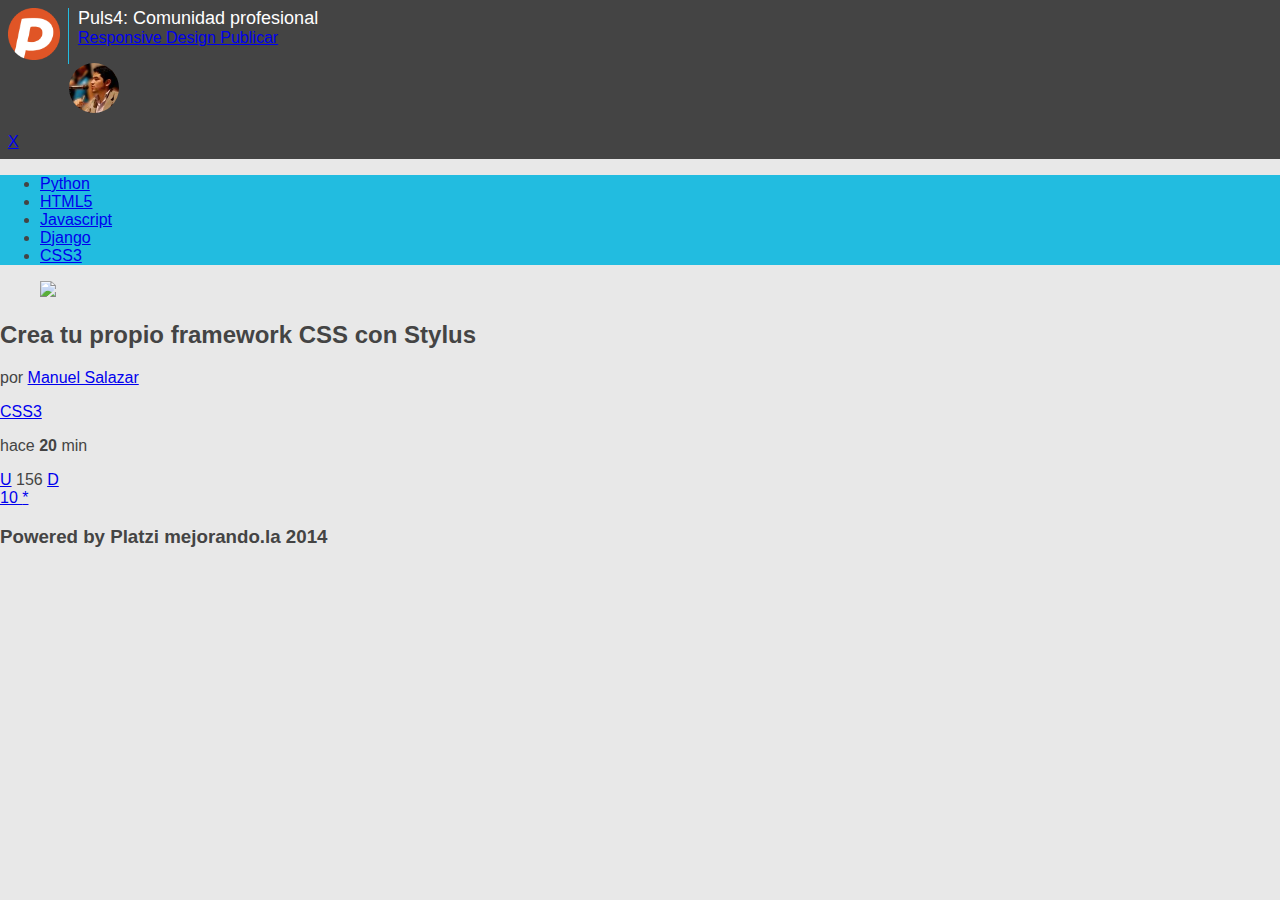
==== Primera-clase/index.html @ 85e8e350 "commit 5" ====
<!DOCTYPE html>
<html lang="es">
<head>
	<meta charset="utf-8"/>
	<title>Puls4</title>
	<link rel="stylesheet" href="css/normalize.css" />
	<link rel="stylesheet" href="css/puls4.css" />
</head>
<body>
	<header>
		<div class="logo left">
			<img src="imagenes/logo.png" alt="Puls4" />
		</div>
		<div class="titular">
			<h1 class="titulo">
				Puls4: Comunidad profesional
			</h1>
			<div>
				<a href="#" class="filtro">
					Responsive Design
				</a>
				<a href="#" class="publicar">
					Publicar
				</a>
			</div>
		</div>
		<div class="usuario">
			<figure class="avatar">
				<img src="imagenes/avatar.jpg" alt="freddier">
			</figure>
			<a href="#" class="flechita">
				X
			</a>
		</div>
	</header>
	<nav>
		<ul class="menu">
			<li><a href="#">Python</a></li>
			<li><a href="#">HTML5</a></li>
			<li><a href="#">Javascript</a></li>
			<li><a href="#">Django</a></li>
			<li><a href="#">CSS3</a></li> <!--0:58:23-->
		</ul>
	</nav>
	<section class="posts">

		<article class="post">
			<div class="descripcion">
				<figure class="imagen">
					<img src="imagenes/foto.jpg">
				</figure>
				<div class="detalles">
					<h2 class="titulo">
						Crea tu propio framework CSS con Stylus
					</h2>
					<p class="autor">
						por <a href="#">Manuel Salazar</a>
					</p>
					<a href="#" class="tag">CSS3</a>
					<p class="fecha">hace <strong>20</strong> min</p>
				</div>
			</div>
			<div class="acciones">
				<div class="votos">
					<a href="#" class="up">U</a>
					<span class="total">156</span>
					<a href="#" class="down">D</a>
				</div>
				<div class="datos">
					<a href="#" class="comentarios">
						10
					</a>
					<a href="#" class="estrellita">
						*
					</a>
				</div>
			</div>
		</article>
		
	</section>
	<footer>
		<h3>
			<strong>Powered by Platzi</strong>
			<span class="mejor">
				mejorando.la 2014
			</span>
		</h3>
	</footer>
</body>
</html>
---- Primera-clase/css/puls4.css ----
body{background:#e8e8e8;color:#444;font-family:Arial;font-size:16px}header{background:#444;color:#fff;padding:.5em;}header .logo{border-right:1px solid #22bce0;width:60px;}header .logo img{width:52px}header .titular{margin:0 80px 0 70px;}header .titular .titulo{font-size:18px;font-weight:normal;margin:0;padding:0}header .usuario .avatar img{width:50px;border-radius:50%}nav{background:#22bce0}.left{float:left}.right{float:right}
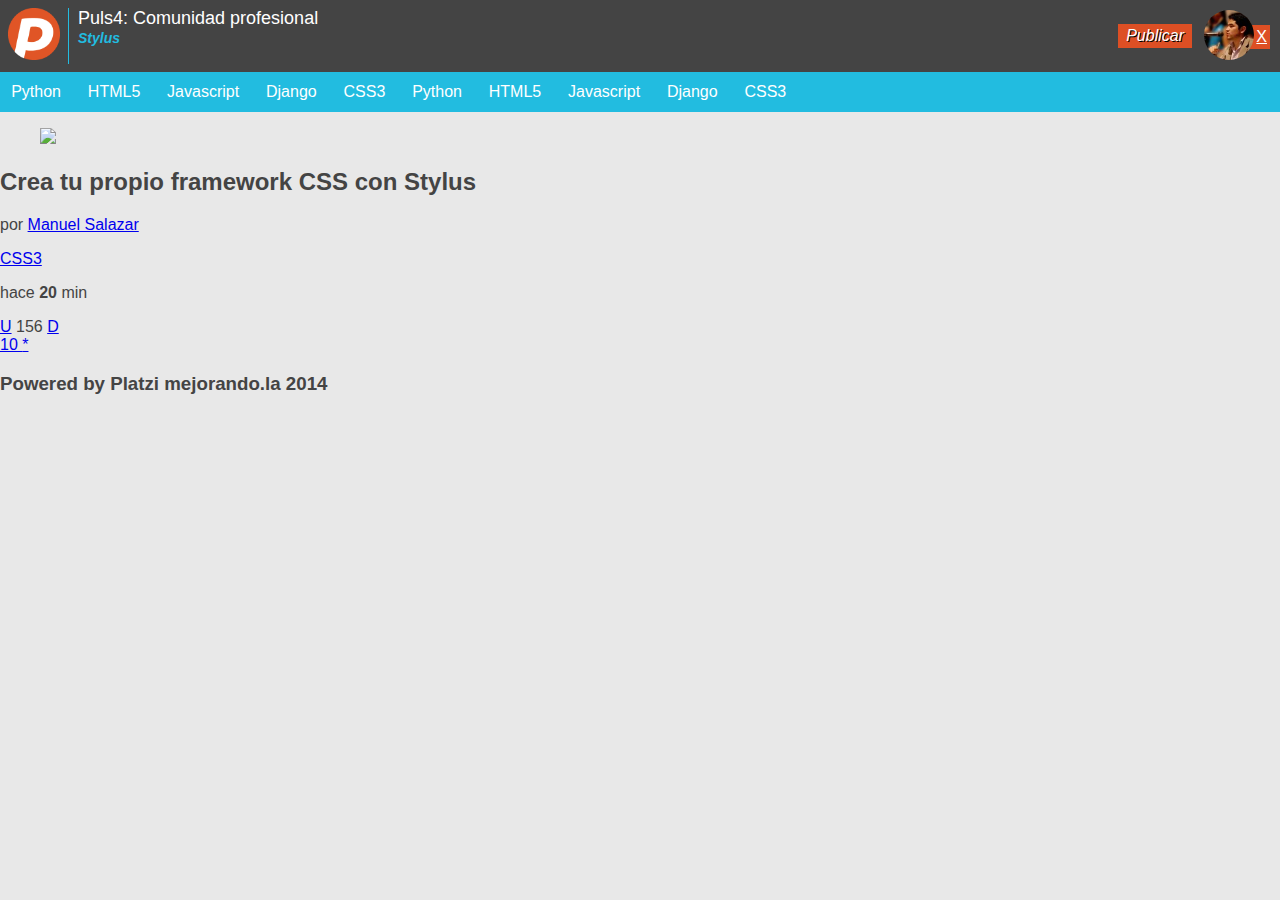
==== commit 82670887: "Commit 1 - Clase 2" ====
--- a/Primera-clase/index.html
+++ b/Primera-clase/index.html
@@ -2,6 +2,7 @@
 <html lang="es">
 <head>
 	<meta charset="utf-8"/>
+	<meta name="viewport" content="width=device-width, initial-scale=1, maximum-scale=1" />
 	<title>Puls4</title>
 	<link rel="stylesheet" href="css/normalize.css" />
 	<link rel="stylesheet" href="css/puls4.css" />
@@ -17,9 +18,9 @@
 			</h1>
 			<div>
 				<a href="#" class="filtro">
-					Responsive Design
+					Stylus
 				</a>
-				<a href="#" class="publicar">
+				<a href="#" class="publicar right">
 					Publicar
 				</a>
 			</div>
@@ -35,6 +36,11 @@
 	</header>
 	<nav>
 		<ul class="menu">
+			<li><a href="#">Python</a></li>
+			<li><a href="#">HTML5</a></li>
+			<li><a href="#">Javascript</a></li>
+			<li><a href="#">Django</a></li>
+			<li><a href="#">CSS3</a></li> <!--0:58:23-->
 			<li><a href="#">Python</a></li>
 			<li><a href="#">HTML5</a></li>
 			<li><a href="#">Javascript</a></li>
--- a/Primera-clase/css/puls4.css
+++ b/Primera-clase/css/puls4.css
@@ -1 +1 @@
-body{background:#e8e8e8;color:#444;font-family:Arial;font-size:16px}header{background:#444;color:#fff;padding:.5em;}header .logo{border-right:1px solid #22bce0;width:60px;}header .logo img{width:52px}header .titular{margin:0 80px 0 70px;}header .titular .titulo{font-size:18px;font-weight:normal;margin:0;padding:0}header .usuario .avatar img{width:50px;border-radius:50%}nav{background:#22bce0}.left{float:left}.right{float:right}+body{background:#e8e8e8;color:#444;font-family:Arial;font-size:16px}header{background:#444;color:#fff;overflow:hidden;padding:.5em;position:relative;}header .logo{border-right:1px solid #22bce0;width:60px;}header .logo img{width:52px}header .titular{margin:0 80px 0 70px;}header .titular .filtro{color:#22bce0;font-size:14px;font-weight:bold;font-style:italic;text-decoration:none}header .titular .publicar{background:#dd4f24;color:#fff;font-style:italic;margin:-5px 0 0 0;padding:.2em .5em;text-decoration:none;text-shadow:1px 1px 0 #000}header .titular .titulo{font-size:18px;font-weight:normal;margin:0;padding:0}header .usuario{position:absolute;right:10px;top:10px;}header .usuario .avatar{margin:0 1em 0 0;position:relative;z-index:2;}header .usuario .avatar img{width:50px;border-radius:50%}header .usuario .flechita{background:#dd4f24;color:#fff;display:block;padding:3px;position:absolute;right:0;text-align:right;top:15px;width:50%}nav{background:#22bce0;}nav .menu{height:40px;line-height:40px;margin:0;padding:0;overflow-x:auto;white-space:nowrap;}nav .menu li{display:inline-block;}nav .menu li a{color:#fff;display:inline-block;margin:0 .5em;padding:0 .2em;text-decoration:none}.left{float:left}.right{float:right}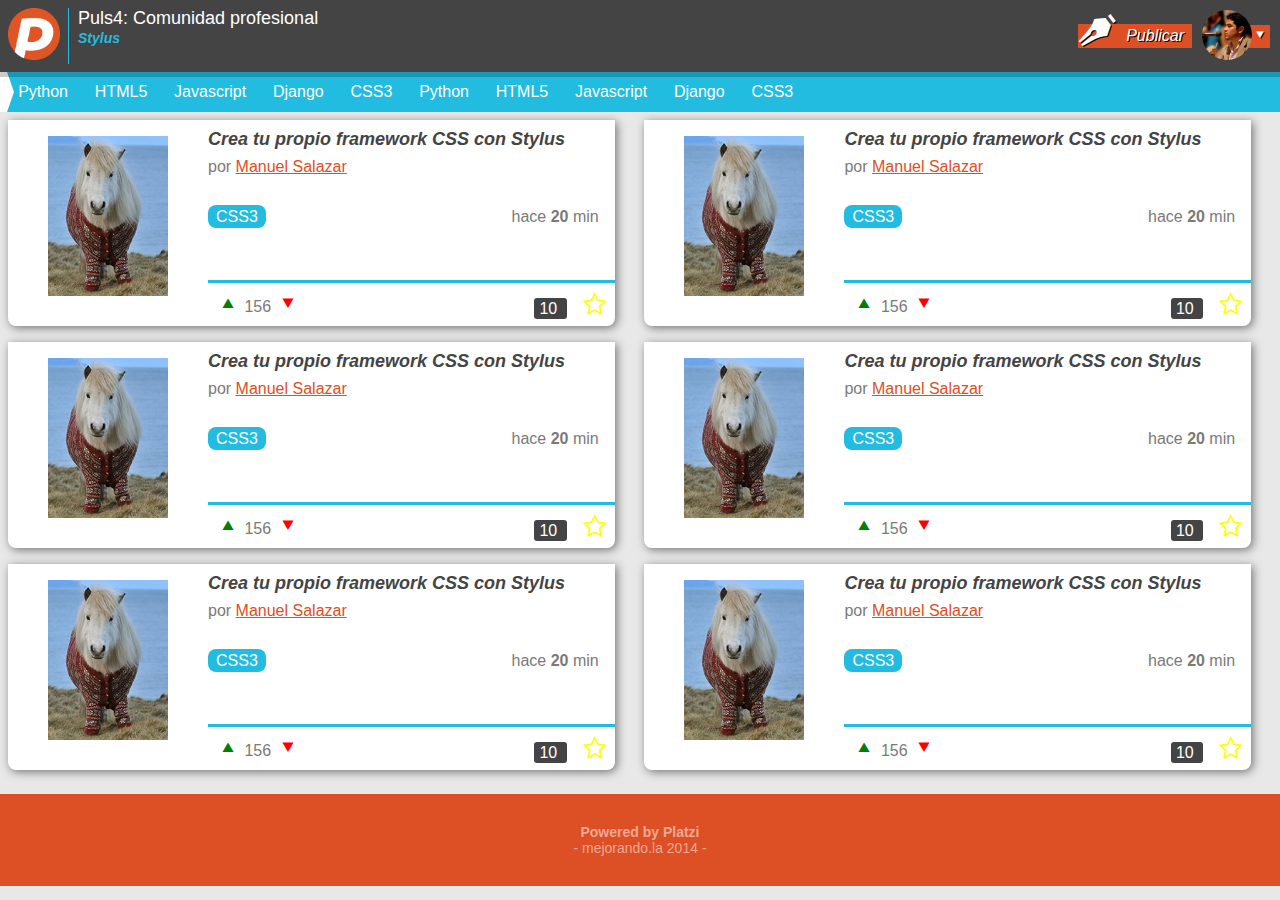
==== commit aace2858: "Commit 2 - Clase 2" ====
--- a/Primera-clase/index.html
+++ b/Primera-clase/index.html
@@ -30,7 +30,7 @@
 				<img src="imagenes/avatar.jpg" alt="freddier">
 			</figure>
 			<a href="#" class="flechita">
-				X
+				
 			</a>
 		</div>
 	</header>
@@ -68,16 +68,176 @@
 			</div>
 			<div class="acciones">
 				<div class="votos">
-					<a href="#" class="up">U</a>
-					<span class="total">156</span>
-					<a href="#" class="down">D</a>
-				</div>
-				<div class="datos">
-					<a href="#" class="comentarios">
-						10
-					</a>
-					<a href="#" class="estrellita">
-						*
+					<a href="#" class="up"></a>
+					<span class="total">156</span>
+					<a href="#" class="down"></a>
+				</div>
+				<div class="datos">
+					<a href="#" class="comentarios">
+						10
+					</a>
+					<a href="#" class="estrellita">
+						
+					</a>
+				</div>
+			</div>
+		</article>
+		<article class="post">
+			<div class="descripcion">
+				<figure class="imagen">
+					<img src="imagenes/foto.jpg">
+				</figure>
+				<div class="detalles">
+					<h2 class="titulo">
+						Crea tu propio framework CSS con Stylus
+					</h2>
+					<p class="autor">
+						por <a href="#">Manuel Salazar</a>
+					</p>
+					<a href="#" class="tag">CSS3</a>
+					<p class="fecha">hace <strong>20</strong> min</p>
+				</div>
+			</div>
+			<div class="acciones">
+				<div class="votos">
+					<a href="#" class="up"></a>
+					<span class="total">156</span>
+					<a href="#" class="down"></a>
+				</div>
+				<div class="datos">
+					<a href="#" class="comentarios">
+						10
+					</a>
+					<a href="#" class="estrellita">
+						
+					</a>
+				</div>
+			</div>
+		</article>
+		<article class="post">
+			<div class="descripcion">
+				<figure class="imagen">
+					<img src="imagenes/foto.jpg">
+				</figure>
+				<div class="detalles">
+					<h2 class="titulo">
+						Crea tu propio framework CSS con Stylus
+					</h2>
+					<p class="autor">
+						por <a href="#">Manuel Salazar</a>
+					</p>
+					<a href="#" class="tag">CSS3</a>
+					<p class="fecha">hace <strong>20</strong> min</p>
+				</div>
+			</div>
+			<div class="acciones">
+				<div class="votos">
+					<a href="#" class="up"></a>
+					<span class="total">156</span>
+					<a href="#" class="down"></a>
+				</div>
+				<div class="datos">
+					<a href="#" class="comentarios">
+						10
+					</a>
+					<a href="#" class="estrellita">
+						
+					</a>
+				</div>
+			</div>
+		</article>
+		<article class="post">
+			<div class="descripcion">
+				<figure class="imagen">
+					<img src="imagenes/foto.jpg">
+				</figure>
+				<div class="detalles">
+					<h2 class="titulo">
+						Crea tu propio framework CSS con Stylus
+					</h2>
+					<p class="autor">
+						por <a href="#">Manuel Salazar</a>
+					</p>
+					<a href="#" class="tag">CSS3</a>
+					<p class="fecha">hace <strong>20</strong> min</p>
+				</div>
+			</div>
+			<div class="acciones">
+				<div class="votos">
+					<a href="#" class="up"></a>
+					<span class="total">156</span>
+					<a href="#" class="down"></a>
+				</div>
+				<div class="datos">
+					<a href="#" class="comentarios">
+						10
+					</a>
+					<a href="#" class="estrellita">
+						
+					</a>
+				</div>
+			</div>
+		</article>
+		<article class="post">
+			<div class="descripcion">
+				<figure class="imagen">
+					<img src="imagenes/foto.jpg">
+				</figure>
+				<div class="detalles">
+					<h2 class="titulo">
+						Crea tu propio framework CSS con Stylus
+					</h2>
+					<p class="autor">
+						por <a href="#">Manuel Salazar</a>
+					</p>
+					<a href="#" class="tag">CSS3</a>
+					<p class="fecha">hace <strong>20</strong> min</p>
+				</div>
+			</div>
+			<div class="acciones">
+				<div class="votos">
+					<a href="#" class="up"></a>
+					<span class="total">156</span>
+					<a href="#" class="down"></a>
+				</div>
+				<div class="datos">
+					<a href="#" class="comentarios">
+						10
+					</a>
+					<a href="#" class="estrellita">
+						
+					</a>
+				</div>
+			</div>
+		</article>
+		<article class="post">
+			<div class="descripcion">
+				<figure class="imagen">
+					<img src="imagenes/foto.jpg">
+				</figure>
+				<div class="detalles">
+					<h2 class="titulo">
+						Crea tu propio framework CSS con Stylus
+					</h2>
+					<p class="autor">
+						por <a href="#">Manuel Salazar</a>
+					</p>
+					<a href="#" class="tag">CSS3</a>
+					<p class="fecha">hace <strong>20</strong> min</p>
+				</div>
+			</div>
+			<div class="acciones">
+				<div class="votos">
+					<a href="#" class="up"></a>
+					<span class="total">156</span>
+					<a href="#" class="down"></a>
+				</div>
+				<div class="datos">
+					<a href="#" class="comentarios">
+						10
+					</a>
+					<a href="#" class="estrellita">
+						
 					</a>
 				</div>
 			</div>
--- a/Primera-clase/css/puls4.css
+++ b/Primera-clase/css/puls4.css
@@ -1 +1 @@
-body{background:#e8e8e8;color:#444;font-family:Arial;font-size:16px}header{background:#444;color:#fff;overflow:hidden;padding:.5em;position:relative;}header .logo{border-right:1px solid #22bce0;width:60px;}header .logo img{width:52px}header .titular{margin:0 80px 0 70px;}header .titular .filtro{color:#22bce0;font-size:14px;font-weight:bold;font-style:italic;text-decoration:none}header .titular .publicar{background:#dd4f24;color:#fff;font-style:italic;margin:-5px 0 0 0;padding:.2em .5em;text-decoration:none;text-shadow:1px 1px 0 #000}header .titular .titulo{font-size:18px;font-weight:normal;margin:0;padding:0}header .usuario{position:absolute;right:10px;top:10px;}header .usuario .avatar{margin:0 1em 0 0;position:relative;z-index:2;}header .usuario .avatar img{width:50px;border-radius:50%}header .usuario .flechita{background:#dd4f24;color:#fff;display:block;padding:3px;position:absolute;right:0;text-align:right;top:15px;width:50%}nav{background:#22bce0;}nav .menu{height:40px;line-height:40px;margin:0;padding:0;overflow-x:auto;white-space:nowrap;}nav .menu li{display:inline-block;}nav .menu li a{color:#fff;display:inline-block;margin:0 .5em;padding:0 .2em;text-decoration:none}.left{float:left}.right{float:right}+@font-face{font-family:'iconitos';src:url("../fonts/icomoon.eot?a6yx9t");src:url("../fonts/icomoon.eot?#iefixa6yx9t") format('embedded-opentype'),url("../fonts/icomoon.woff?a6yx9t") format('woff'),url("../fonts/icomoon.ttf?a6yx9t") format('truetype'),url("../fonts/icomoon.svg?a6yx9t#icomoon") format('svg');font-weight:normal;font-style:normal}a{color:#dd4f24}body{background:#e8e8e8;color:#444;font-family:Arial;font-size:16px}footer{background:#dd4f24;color:rgba(255,255,255,0.5);padding:1em 0;text-align:center;width:100%;}footer h3{font-size:14px;font-weight:normal;}footer h3 strong{display:block}footer h3 .mejor:before,footer h3 .mejor:after{content:"-"}header{background:#444;box-shadow:0 5px 0 rgba(0,0,0,0.2);color:#fff;overflow:hidden;padding:.5em;position:relative;z-index:1;}header .logo{border-right:1px solid #22bce0;width:60px;}header .logo img{width:52px}header .titular{margin:0 80px 0 70px;}header .titular .filtro{color:#22bce0;font-size:14px;font-weight:bold;font-style:italic;text-decoration:none}header .titular .publicar{background:#dd4f24;color:#fff;font-style:italic;margin:-5px 0 0 0;padding:.2em .5em;text-decoration:none;text-shadow:1px 1px 0 #000;}header .titular .publicar:before{display:inline-block;color:#fff;font-family:"iconitos";content:"\e600";margin:0 3px 0 0}header .titular .titulo{font-size:18px;font-weight:normal;margin:0;padding:0}header .usuario{position:absolute;right:10px;top:10px;}header .usuario .avatar{margin:0 1.1em 0 0;position:relative;z-index:2;}header .usuario .avatar img{width:50px;border-radius:50%}header .usuario .flechita{background:#dd4f24;color:#fff;display:block;padding:2px;position:absolute;right:0;text-align:right;top:15px;width:50%;}header .usuario .flechita:after{content:"\e602";display:inline-block;font-family:"iconitos";text-shadow:1px 1px 0 #000}nav{background:#22bce0;border-left:7px solid #fff;position:relative;}nav:before{border-bottom:20px solid transparent;border-left:7px solid #fff;border-top:20px solid transparent;content:"";left:0;position:absolute;top:0}nav .menu{height:40px;line-height:40px;margin:0;padding:0;overflow-x:auto;white-space:nowrap;}nav .menu li{display:inline-block;}nav .menu li a{color:#fff;display:inline-block;margin:0 .5em;padding:0 .2em;text-decoration:none}.left{float:left}.right{float:right}.posts{padding:.5em;}.posts .post{background:#fff;border-radius:0 0 .5em .5em;box-shadow:2px 2px 10px rgba(0,0,0,0.5);color:#7a7a7a;margin-bottom:1em;}.posts .post .acciones{border-top:3px solid #22bce0;padding:.5em;overflow:hidden;}.posts .post .acciones .datos{float:right;}.posts .post .acciones .datos .comentarios{background:#444;border-radius:3px;color:#fff;margin:0 1em 0 0;padding:2px 5px;text-decoration:none}.posts .post .acciones .datos .estrellita{text-decoration:none;}.posts .post .acciones .datos .estrellita:before{color:#ff0;font-family:"iconitos";font-size:1.5em;content:"\e601"}.posts .post .acciones .votos{float:left;}.posts .post .acciones .votos .down,.posts .post .acciones .votos .up{text-decoration:none}.posts .post .acciones .votos .down{color:#f00;}.posts .post .acciones .votos .down:before{font-family:"iconitos";font-size:1.5em;content:"\e602";vertical-align:bottom}.posts .post .acciones .votos .up{color:#008000;}.posts .post .acciones .votos .up:before{font-family:"iconitos";font-size:1.5em;content:"\e603";vertical-align:bottom}.posts .post .descripcion{color:#7a7a7a;}.posts .post .descripcion .detalles{height:160px;margin-left:130px;}.posts .post .descripcion .detalles .autor{margin:.5em 0 2em 0}.posts .post .descripcion .detalles .fecha{float:right;margin:0 1em 0 0}.posts .post .descripcion .detalles .tag{background:#22bce0;border-radius:.5em;color:#fff;padding:.2em .5em;text-decoration:none}.posts .post .descripcion .detalles .titulo{color:#444;font-size:18px;font-style:italic;margin:0;padding:.5em .5em 0 0}.posts .post .descripcion .imagen{float:left;}.posts .post .descripcion .imagen img{height:160px;vertical-align:top;width:120px}@media screen and (min-width:768px){header .titular .publicar{padding-left:3em;position:relative;}header .titular .publicar:before{left:0;font-size:2em;position:absolute;top:-10px}.posts .post{display:inline-block;width:48%;vertical-align:top;}.posts .post:nth-child(odd){margin-right:2%}}